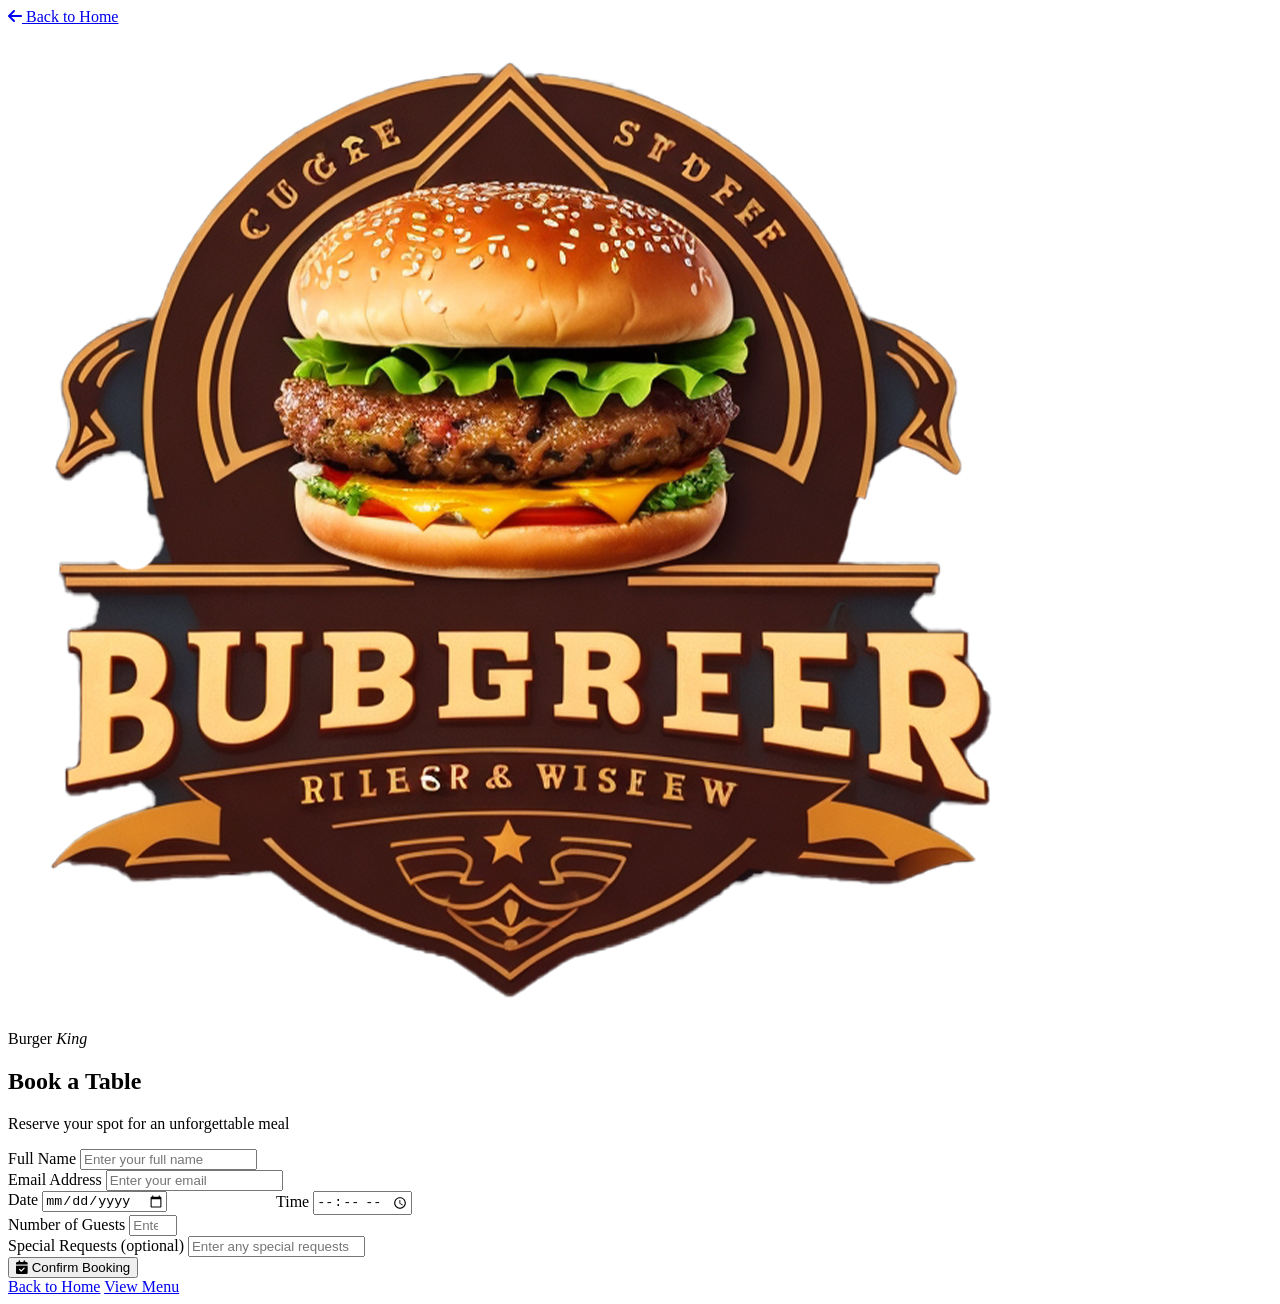
==== pages/booking.html @ 48c85d38 "Add files via upload Initial Burger King project upload" ====
<!DOCTYPE html>
<html lang="en">
<head>
  <meta charset="UTF-8" />
  <meta name="viewport" content="width=device-width, initial-scale=1.0" />
  <title>Book a Table – Burger King</title>
  <link rel="icon" type="image/png" href="../images/iconlogo.png" />
  <link rel="stylesheet" href="../css/auth.css" />
  <link rel="stylesheet" href="https://cdnjs.cloudflare.com/ajax/libs/font-awesome/6.5.0/css/all.min.css" />
  <style>
    .auth-card { max-width: 520px; }
    .form-row {
      display: grid;
      grid-template-columns: 1fr 1fr;
      gap: 16px;
    }
    @media (max-width: 480px) { .form-row { grid-template-columns: 1fr; } }
  </style>
</head>
<body>

  <a href="../index.html" class="back-home">
    <i class="fas fa-arrow-left"></i> Back to Home
  </a>

  <div class="auth-card">
    <div class="auth-logo">
      <img src="../images/iconlogo.png" alt="Burger King" />
      <span>Burger <em>King</em></span>
    </div>

    <h2>Book a Table</h2>
    <p class="subtitle">Reserve your spot for an unforgettable meal</p>

    <form id="bookingForm" novalidate>
      <div class="form-group">
        <label for="name">Full Name</label>
        <input type="text" id="name" placeholder="Enter your full name" required />
      </div>

      <div class="form-group">
        <label for="email">Email Address</label>
        <input type="email" id="email" placeholder="Enter your email" required />
      </div>

      <div class="form-row">
        <div class="form-group">
          <label for="date">Date</label>
          <input type="date" id="date" required />
        </div>
        <div class="form-group">
          <label for="time">Time</label>
          <input type="time" id="time" required />
        </div>
      </div>

      <div class="form-group">
        <label for="guests">Number of Guests</label>
        <input type="number" id="guests" min="1" max="20" placeholder="Enter number of guests" required />
      </div>

      <div class="form-group">
        <label for="notes">Special Requests (optional)</label>
        <input type="text" id="notes" placeholder="Enter any special requests" />
      </div>

      <button type="submit" class="btn-submit">
        <i class="fas fa-calendar-check"></i> Confirm Booking
      </button>
    </form>

    <div class="auth-links">
      <a href="../index.html">Back to Home</a>
      <a href="menu.html" class="highlight">View Menu</a>
    </div>
  </div>

  <div class="toast"></div>

  <script>
    document.addEventListener('DOMContentLoaded', () => {
      // Set min date to today
      const dateInput = document.getElementById('date');
      if (dateInput) {
        dateInput.min = new Date().toISOString().split('T')[0];
      }

      document.getElementById('bookingForm').addEventListener('submit', (e) => {
        e.preventDefault();
        const name   = document.getElementById('name').value.trim();
        const email  = document.getElementById('email').value.trim();
        const date   = document.getElementById('date').value;
        const time   = document.getElementById('time').value;
        const guests = document.getElementById('guests').value;

        if (!name || !email || !date || !time || !guests) {
          showToast('Please fill in all required fields.', 'error');
          return;
        }

        showToast(`🎉 Table booked for ${name}! See you on ${date} at ${time}.`, 'success');
        e.target.reset();
      });
    });

    function showToast(message, type = '') {
      const toast = document.querySelector('.toast');
      toast.textContent = message;
      toast.className = `toast ${type} show`;
      setTimeout(() => toast.classList.remove('show'), 4000);
    }
  </script>
</body>
</html>
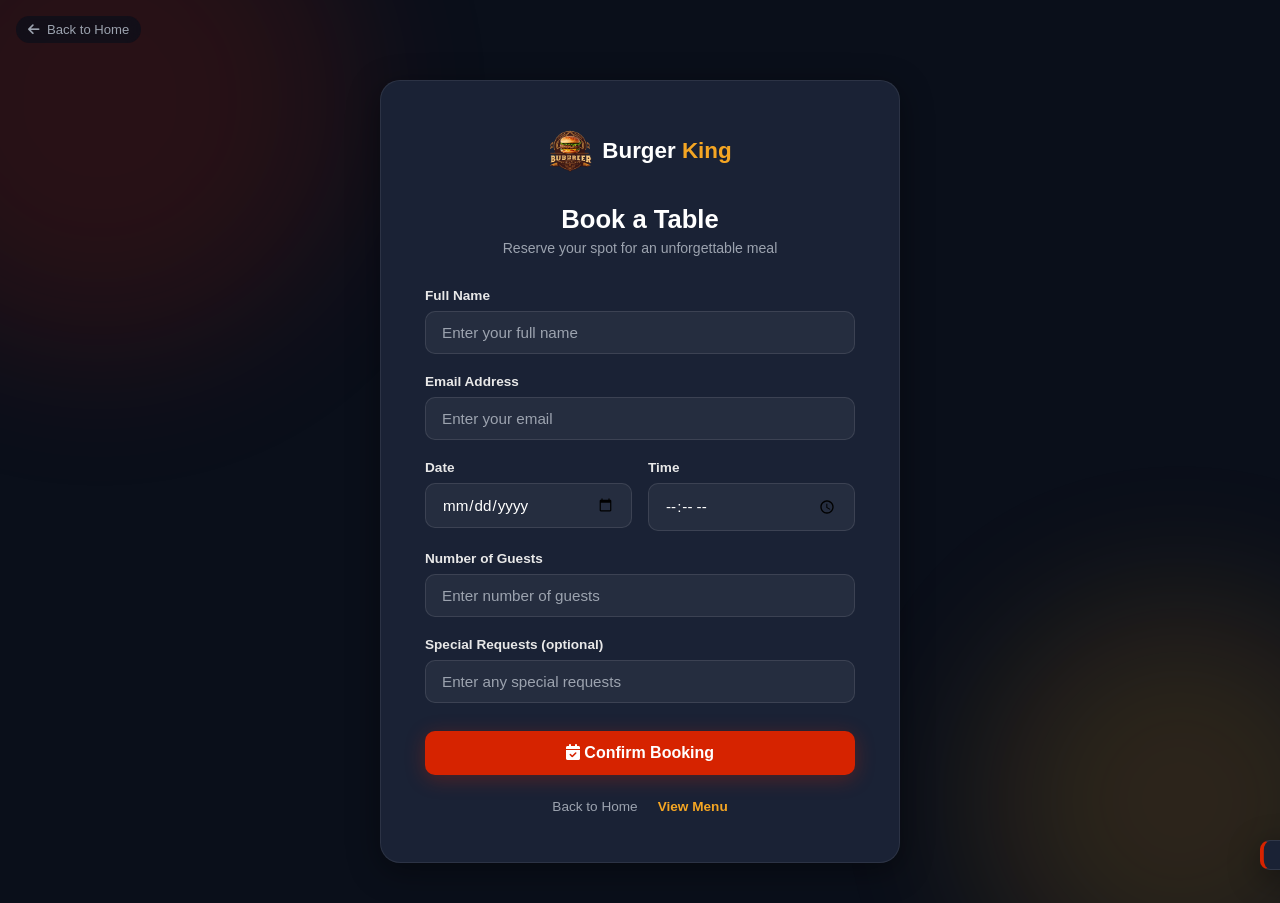
==== commit 5a30c5d6: "Add files via upload Initial Burger Hut project upload" ====
--- a/pages/booking.html
+++ b/pages/booking.html
@@ -14,7 +14,9 @@
       grid-template-columns: 1fr 1fr;
       gap: 16px;
     }
-    @media (max-width: 480px) { .form-row { grid-template-columns: 1fr; } }
+    @media (max-width: 600px) {
+      .form-row { grid-template-columns: 1fr; gap: 0; }
+    }
   </style>
 </head>
 <body>
--- a/css/auth.css
+++ b/css/auth.css
@@ -0,0 +1,332 @@
+/* =============================================
+   BURGER KING - Auth Pages (Login / Signup / Forgot)
+   ============================================= */
+
+@import url('https://fonts.googleapis.com/css2?family=Poppins:wght@300;400;500;600;700;800&display=swap');
+
+*, *::before, *::after {
+  margin: 0; padding: 0; box-sizing: border-box;
+}
+
+:root {
+  --primary:   #d62300;
+  --secondary: #f5a623;
+  --dark:      #0a0f1a;
+  --dark2:     #111827;
+  --card-bg:   #1a2235;
+  --text:      #e8e8e8;
+  --muted:     #9ca3af;
+  --white:     #ffffff;
+  --radius:    10px;
+  --shadow:    0 8px 32px rgba(0,0,0,0.4);
+  --transition: 0.3s ease;
+}
+
+body {
+  font-family: 'Poppins', sans-serif;
+  background: var(--dark);
+  min-height: 100vh;
+  display: flex;
+  align-items: center;
+  justify-content: center;
+  position: relative;
+  overflow-y: auto;
+  overflow-x: hidden;
+  padding: 80px 16px 40px;
+}
+
+/* Animated background blobs */
+body::before, body::after {
+  content: '';
+  position: fixed;
+  border-radius: 50%;
+  filter: blur(80px);
+  opacity: 0.15;
+  pointer-events: none;
+}
+
+body::before {
+  width: 500px; height: 500px;
+  background: var(--primary);
+  top: -150px; left: -150px;
+  animation: blobMove1 8s ease-in-out infinite alternate;
+}
+
+body::after {
+  width: 400px; height: 400px;
+  background: var(--secondary);
+  bottom: -100px; right: -100px;
+  animation: blobMove2 10s ease-in-out infinite alternate;
+}
+
+@keyframes blobMove1 {
+  from { transform: translate(0, 0) scale(1); }
+  to   { transform: translate(60px, 40px) scale(1.1); }
+}
+
+@keyframes blobMove2 {
+  from { transform: translate(0, 0) scale(1); }
+  to   { transform: translate(-40px, -60px) scale(1.15); }
+}
+
+/* Auth Card */
+.auth-card {
+  background: var(--card-bg);
+  border: 1px solid rgba(255,255,255,0.08);
+  border-radius: 20px;
+  padding: 48px 44px;
+  width: 100%;
+  max-width: 440px;
+  box-shadow: var(--shadow);
+  position: relative;
+  z-index: 1;
+  animation: fadeInUp 0.6s ease both;
+}
+
+@keyframes fadeInUp {
+  from { opacity: 0; transform: translateY(24px); }
+  to   { opacity: 1; transform: translateY(0); }
+}
+
+.auth-logo {
+  display: flex;
+  align-items: center;
+  justify-content: center;
+  gap: 10px;
+  margin-bottom: 32px;
+}
+
+.auth-logo img {
+  height: 44px;
+  object-fit: contain;
+}
+
+.auth-logo span {
+  font-size: 1.4rem;
+  font-weight: 800;
+  color: var(--white);
+}
+
+.auth-logo span em {
+  color: var(--secondary);
+  font-style: normal;
+}
+
+.auth-card h2 {
+  font-size: 1.6rem;
+  font-weight: 700;
+  color: var(--white);
+  margin-bottom: 6px;
+  text-align: center;
+}
+
+.auth-card .subtitle {
+  text-align: center;
+  color: var(--muted);
+  font-size: 0.88rem;
+  margin-bottom: 32px;
+}
+
+/* Form elements */
+.form-group {
+  margin-bottom: 20px;
+}
+
+.form-group label {
+  display: block;
+  font-size: 0.85rem;
+  font-weight: 600;
+  color: var(--text);
+  margin-bottom: 8px;
+}
+
+.form-group input {
+  width: 100%;
+  background: rgba(255,255,255,0.05);
+  border: 1px solid rgba(255,255,255,0.1);
+  border-radius: var(--radius);
+  padding: 12px 16px;
+  color: var(--white);
+  font-family: inherit;
+  font-size: 0.95rem;
+  outline: none;
+  transition: border-color var(--transition), box-shadow var(--transition);
+}
+
+.form-group input:focus {
+  border-color: var(--primary);
+  box-shadow: 0 0 0 3px rgba(214,35,0,0.15);
+}
+
+.form-group input::placeholder { color: var(--muted); }
+
+.input-hint {
+  font-size: 0.78rem;
+  color: var(--muted);
+  margin-top: 5px;
+}
+
+.error-msg {
+  font-size: 0.8rem;
+  color: #f87171;
+  margin-top: 5px;
+  display: none;
+}
+
+/* Submit button */
+.btn-submit {
+  width: 100%;
+  background: var(--primary);
+  color: var(--white);
+  border: none;
+  border-radius: var(--radius);
+  padding: 13px;
+  font-family: inherit;
+  font-size: 1rem;
+  font-weight: 700;
+  cursor: pointer;
+  margin-top: 8px;
+  transition: background var(--transition), transform var(--transition), box-shadow var(--transition);
+  box-shadow: 0 4px 20px rgba(214,35,0,0.3);
+}
+
+.btn-submit:hover {
+  background: #b81e00;
+  transform: translateY(-2px);
+  box-shadow: 0 8px 28px rgba(214,35,0,0.45);
+}
+
+.btn-submit:active { transform: translateY(0); }
+
+/* Links row */
+.auth-links {
+  display: flex;
+  justify-content: center;
+  gap: 20px;
+  margin-top: 24px;
+  flex-wrap: wrap;
+}
+
+.auth-links a {
+  color: var(--muted);
+  font-size: 0.85rem;
+  text-decoration: none;
+  transition: color var(--transition);
+}
+
+.auth-links a:hover { color: var(--secondary); }
+
+.auth-links a.highlight {
+  color: var(--secondary);
+  font-weight: 600;
+}
+
+.divider-text {
+  text-align: center;
+  color: var(--muted);
+  font-size: 0.8rem;
+  margin: 20px 0;
+  position: relative;
+}
+
+.divider-text::before, .divider-text::after {
+  content: '';
+  position: absolute;
+  top: 50%;
+  width: 38%;
+  height: 1px;
+  background: rgba(255,255,255,0.1);
+}
+
+.divider-text::before { left: 0; }
+.divider-text::after  { right: 0; }
+
+/* Back to home link */
+.back-home {
+  position: fixed;
+  top: 16px; left: 16px;
+  display: flex;
+  align-items: center;
+  gap: 8px;
+  color: var(--muted);
+  font-size: 0.82rem;
+  font-weight: 500;
+  text-decoration: none;
+  transition: color var(--transition);
+  z-index: 10;
+  background: rgba(10,15,26,0.7);
+  padding: 6px 12px;
+  border-radius: 20px;
+  backdrop-filter: blur(8px);
+}
+
+.back-home:hover { color: var(--white); }
+
+/* Toast */
+.toast {
+  position: fixed;
+  bottom: 30px; right: 30px;
+  background: var(--card-bg);
+  border: 1px solid rgba(255,255,255,0.1);
+  border-left: 4px solid var(--primary);
+  color: var(--white);
+  padding: 14px 22px;
+  border-radius: 10px;
+  font-size: 0.88rem;
+  box-shadow: var(--shadow);
+  z-index: 9999;
+  transform: translateX(120%);
+  transition: transform 0.4s cubic-bezier(0.34, 1.56, 0.64, 1);
+}
+
+.toast.show { transform: translateX(0); }
+.toast.success { border-left-color: #22c55e; }
+.toast.error   { border-left-color: #f87171; }
+
+@media (max-width: 480px) {
+  body {
+    padding: 70px 12px 32px;
+    align-items: flex-start;
+  }
+
+  .auth-card {
+    padding: 32px 20px;
+    margin: 0;
+    border-radius: 16px;
+  }
+
+  .auth-logo img  { height: 36px; }
+  .auth-logo span { font-size: 1.2rem; }
+
+  .auth-card h2   { font-size: 1.35rem; }
+
+  .form-group input {
+    font-size: 0.9rem;
+    padding: 11px 14px;
+  }
+
+  .btn-submit {
+    padding: 12px;
+    font-size: 0.95rem;
+  }
+
+  .auth-links {
+    flex-direction: column;
+    align-items: center;
+    gap: 10px;
+  }
+
+  .toast {
+    bottom: 16px; right: 12px; left: 12px;
+    transform: translateY(120%);
+    font-size: 0.82rem;
+    padding: 12px 14px;
+  }
+
+  .toast.show { transform: translateY(0); }
+}
+
+@media (max-width: 360px) {
+  .auth-card { padding: 28px 16px; }
+  .auth-card h2 { font-size: 1.2rem; }
+}
